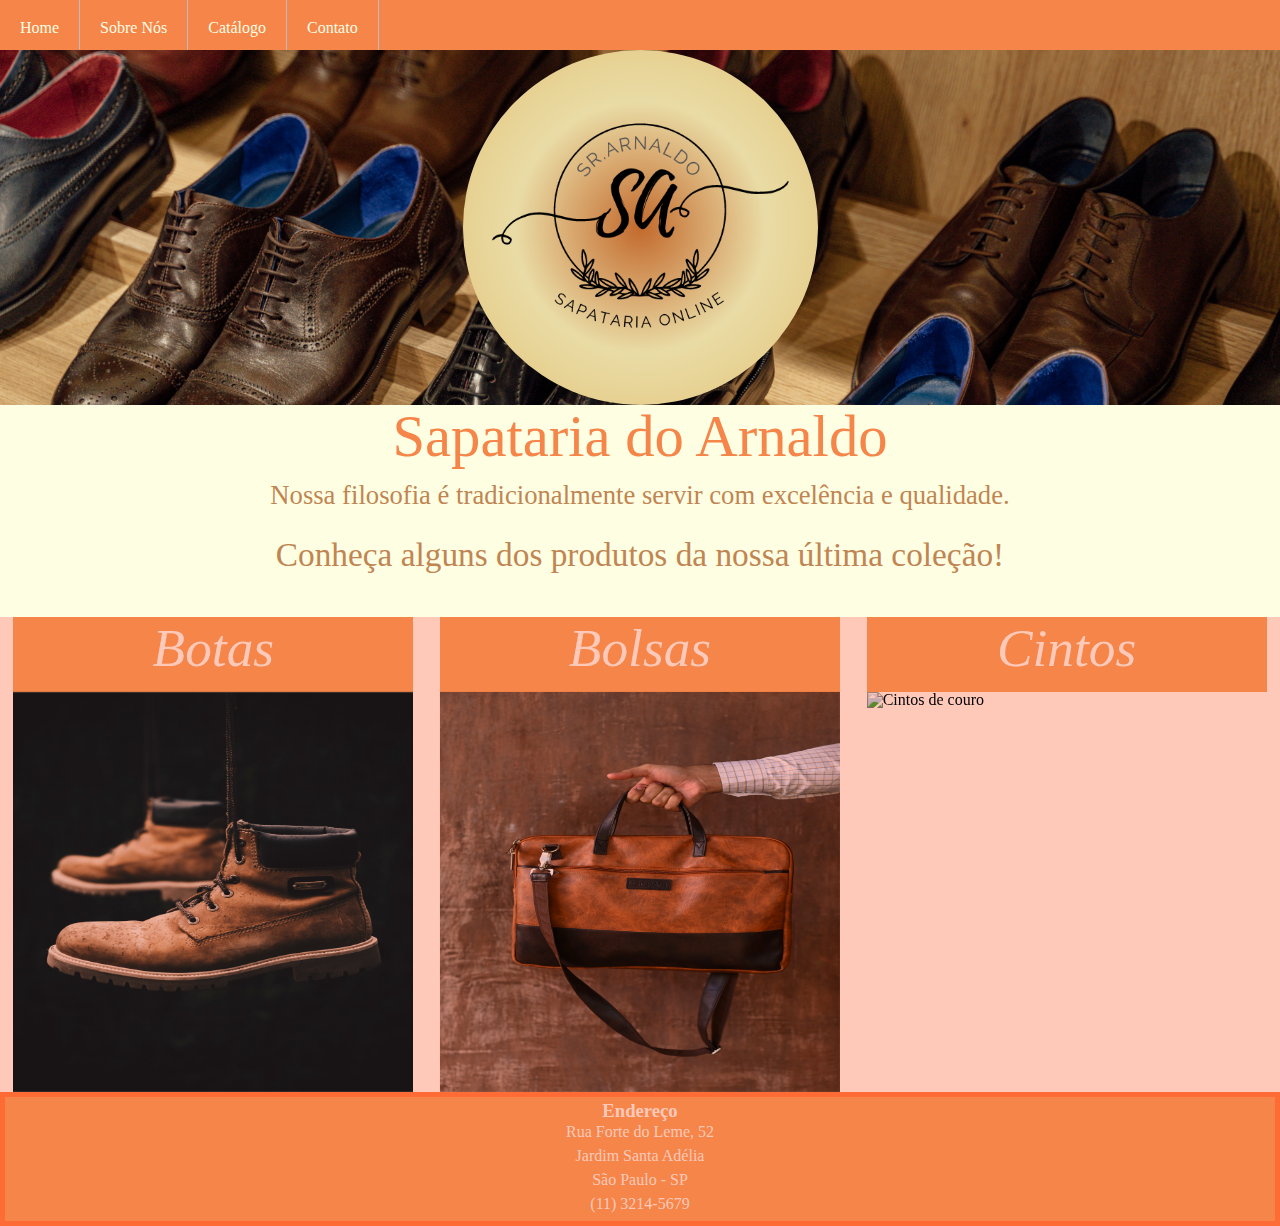
==== index.html @ 780b5985 "Merge branch 'main' into mayara" ====
<!DOCTYPE html>
<html lang="pt-br">
<head>
    <meta charset="UTF-8">
    <meta http-equiv="X-UA-Compatible" content="IE=edge">
    <meta name="viewport" content="width=device-width, initial-scale=1.0">
    <meta name="description" content="Conheça o nosso catálogo e fique encantado com os nossos produtos e artigos em couro legítimo.">
    <meta name="author" content="Mayara Procopio">
    <link rel="stylesheet" href="./css/reset.css">
    <link rel="stylesheet" href="./css/style.css">
    <title>Sapataria do Arnaldo - Catálogo</title>
</head>

<body>
  <header>
    <nav class="navbar">
        <ul>
            <li><a href="index.html">Home</a></li>
            <li><a href="sobreNos.html">Sobre Nós</a></li>
            <li><a href="catalogo.html">Catálogo</a></li>
            <li><a href="contato.html">Contato</a></li>
        </ul>
    </nav>
    <div class="logotipo">
      <img src="./img_hellen/arnaldinho.logo.png" alt="logotipo">
    </div>
    <img class="banner-header" src="pictures/sapataria.jpeg">
  </header> 

 <main class="home">
        <div class="card1">
            <h1 class="titlePrincipal">Sapataria do Arnaldo</h1>
            <h2 class="subtitleHome">Nossa filosofia é tradicionalmente servir com excelência e qualidade.</h2>
            <h3 class="textHome">Conheça alguns dos produtos da nossa última coleção!</h3>
        </div>  
       
        <div class="card2Home">
            <div>
                <h2>Botas</h2>
                <img class="imagHome" src="./pictures/bota-masculina.jpg" loading="eager" alt="Bota masculina de couro">
            </div>
            <div>
                <h2>Bolsas</h2>
                <img class="imagHome" src="./pictures/bolsaCouro.jpg" loading="eager" alt="Bolsa de couro">
            </div>
            <div>
                <h2>Cintos</h2>
                <img class="imagHome" src="./pictures/cintos.jpg" loading="eager" alt="Cintos de couro">
            </div>
        </div>
  </main>

  <footer class="footer">
    <address class="main-address">
      <h3><i class="fa-solid fa-house"></i> Endereço</h3>
      <p>Rua Forte do Leme, 52</p>
      <p>Jardim Santa Adélia</p>
      <p>São Paulo - SP</p>
      <p>(11) 3214-5679
      </p>
    </address>
  </footer>
</body>
</html>
---- css/style.css ----
:root {
  --color-principal:#f58549;
  --color-text: #ffc9b9;
  --color-2-text: #ff6b35;
  --color-3-text: #c08552;
  --background: #fefee3;
  scroll-behavior: smooth;

}
body {
  background-color: var(--background);
}



/* Menu navegação */

a:link {
  color: var(--background);
}
a:visited {
  color: var(--color-text)
}
a:hover {
  color: var(--color-text);
  transform: scale(1, 2);
}


.navbar ul {
  display: flex;
  justify-content: start;
  border: 3px var(--color-principal);
  background-color: var(--color-principal);
  position: fixed;
  top: 0;
  width: 100%;
}
nav>ul>li.catalogo:hover + div.subNav {
  display: block;
}

.navbar li {
  padding: 20px 10px;
  border-right: 1px solid #bbb;
}
.navbar a {
  text-decoration: none;
  width: 100%;
  padding: 20px 10px;
}


.subNav{
  position: absolute;
  top: 55px;
  left: 188px;
  border: 3px var(--color-principal);
  background-color: var(--color-principal);
  padding: 10px;
  list-style: none;
  display: none;
}
.subNav li {
  padding: 10px;
}
.subNav a {
  text-decoration: none;
}

/* Página Home */
.banner-header {
  width: 100%;
  height: 355px;
  object-fit: cover;
  object-position: 50% 30%;
  position: relative;
  top: 50px;
}
.logotipo{
  display: flex;
  position: absolute;
  top: 50px;
  width: 100%;
}
.logotipo>img {
  display: flex;
  justify-content: center;
  z-index: 2;
  border-radius: 50%;
  margin: auto;
  height: 355px;
}
.subtitleHome {
  padding: 15px;
  font-size: 20pt;
  color: var(--color-3-text);
  justify-content: center;
  display: flex;
}
.titlePrincipal {
  display: flex;
  margin-top: 50px;
  font-size: 44pt;
  color: var(--color-principal);
  justify-content: center;
}
.textHome {
  font-size: 25pt;
  color: var(--color-3-text);
  justify-content: center;
  display: flex;
  padding: 15px;
}
.card2Home {
  display: flex;
  flex-wrap: wrap;
  justify-content: space-around;
  margin-top: 30px;
  margin-bottom: 0px;
  background-color: var(--color-text);
}
.card2Home h2 {
  color: var(--color-text);
  background: var(--color-principal);
  justify-content: center;
  display: flex;
  height: 65px;
  line-height: -2.9;
  padding-left: 10px;
  font-size: 40pt;
  text-align: center;
  font-style: italic;
  padding: 5px;
  border: 5px solid var(--color-border-box);
}
.imagHome {
  width: 400px;
  display: flex;
  height: 400px;
  mix-blend-mode: multiply;
  justify-content: center;
  border: 5px solid var(--color-border-box);
}

/*Body Sobre Nós*/
.sobreNos{
  padding: 20px;
}
.photoArnaldo {
  width: 500px;
  height: auto;
  padding: 10px;
  background-color: var(--color-principal);
  border-radius: 50%;
}
.textSobreNos, .textSobreNos2 {
  display: flex;
  background-color: var(--color-text);
  padding: 10px; 
}
.textSobreNos{
  margin-top: 50px;
}
.onlyTextSobreNos, .onlyTextSobreNos2 {
  display: flex;
  flex-direction: column;
  justify-content: center;
  margin: 50px 50px;
  font-size: 30px;
  padding: 10px;
  color: var(--color-principal);
}

/*Página Catálogo - produtos*/

.product-shoes img, .product-bags img, .product-belts img, .product-backpacks img {
  width: 19%;
  height: 250px;
  mix-blend-mode: multiply;
  margin: 10px 5px 10px 5px;
}
.product-shoes h1, .product-bags h1, .product-backpacks h1, .product-belts h1 {
  text-align: justify;
  font-size: 28pt;
  line-height: 1.5;
  color: var(--color-text);
  font-weight: bolder;
  background-color: var(--color-principal);
  border: 5px solid var(--color-2-text);
  padding: 10px 10px 10px 20px;
}
.page-title {
  color: var(--color-principal);
  font-size: 38pt;
  font-weight: bolder;
  font-style: italic;
  text-align: center;
  line-height: 2.5;
  padding-top: 30px;
}
.page-subtitle {
  color: var(--color-3-text);
  font-size: 34pt;
  font-weight: bolder;
  font-style: normal;
  text-align: center;
  margin-bottom: 20px;
}

/* Página contato - Formulário */
.contact-section {
  width: 80%;
  margin: auto;
  display: flex;
  justify-content: space-between;
}
.contact-form {
  width: 60%;
}
.contact-form label {
  width: 100%;
  display: block;
}
.contact-form input,
.contact-form textarea,
.contact-form select,
.contact-form button {
  width: 100%;
  margin: 5px 0;
  box-sizing: border-box;
}
select {
  height: 1.4rem;
  margin: 5px 0;
}
.contact-form textarea {
  resize: none;
  height: 4rem;
}
button {
  line-height: 1.5;
  box-shadow: #c0c1c2 2px 2px 2px;
  border-radius: 2px;
  border: none;
}
.complementary-info {
  width: 30%;
}
.address-image img {
  width: 100%;
  height: 200px;
  object-fit: cover;
}
.opening-hours h3,
.main-address h3 {
  font-size: 14pt;
  font-weight: 700;
}
.main-address p {
  line-height: 1.5;
}
.links-sociais img {
  width: 30px;
}

/*footer*/
.footer {
  color: var(--color-text);
  border: 1px var(--color-principal);
  background-color: var(--color-principal);
  text-align: center;
  padding: 5px;
  border: 5px solid var(--color-2-text);
}
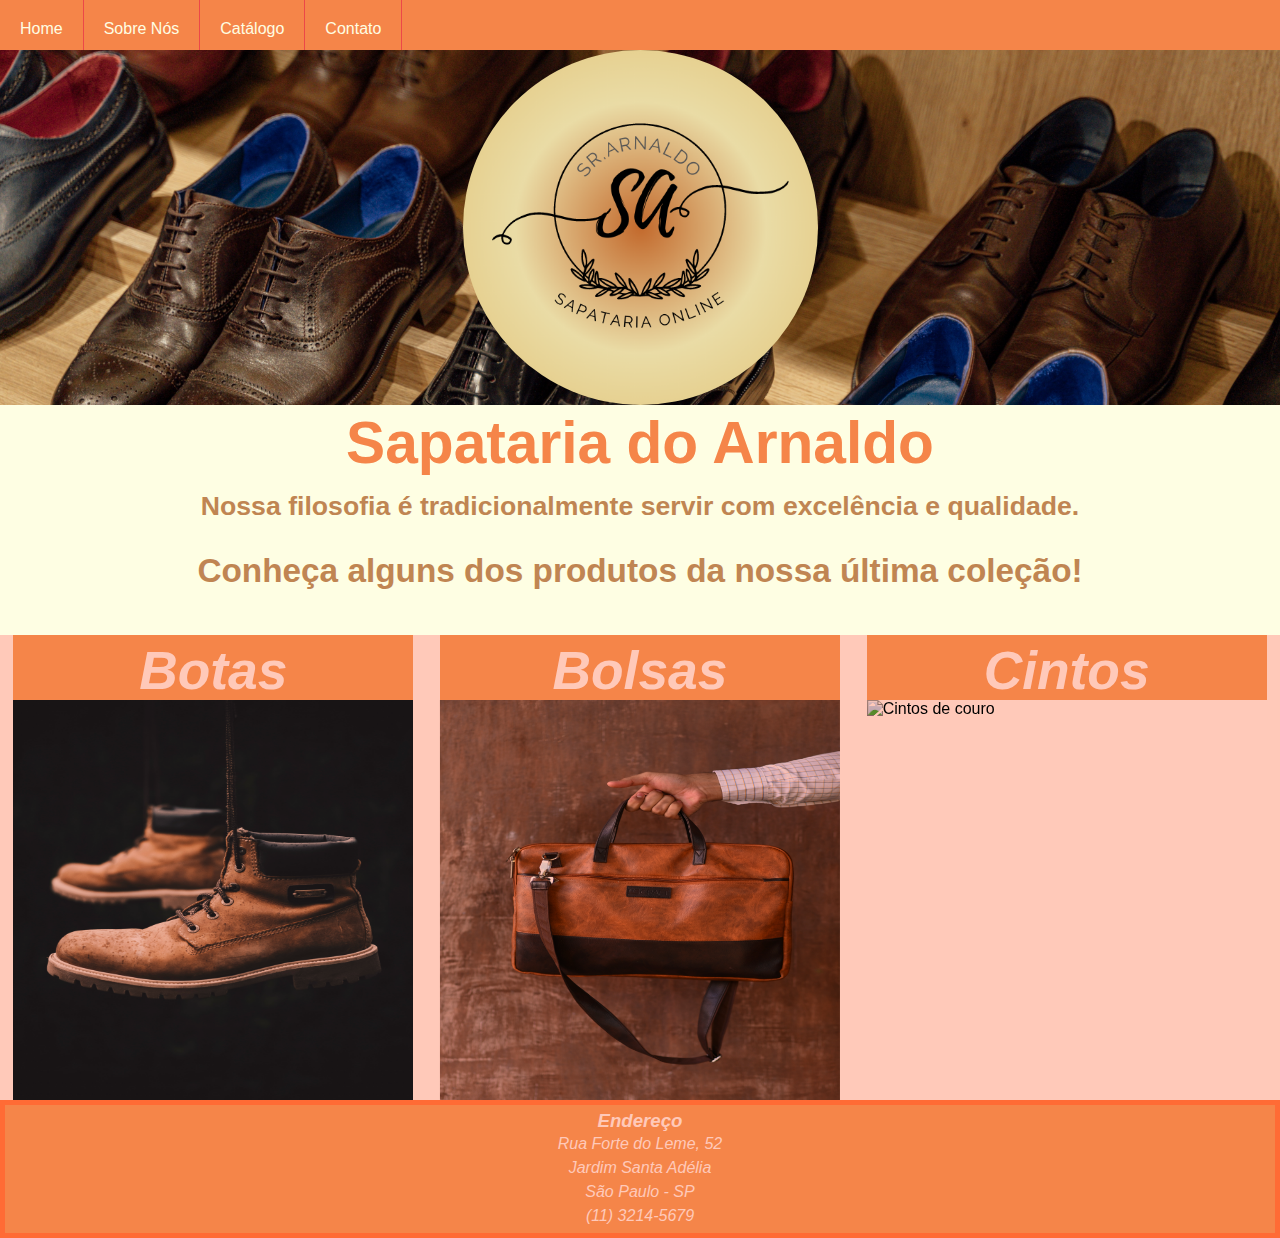
==== commit 97736925: "Merge pull request #15 from 2023-senai-sp-ford-enter/pedro" ====
--- a/index.html
+++ b/index.html
@@ -6,7 +6,7 @@
     <meta name="viewport" content="width=device-width, initial-scale=1.0">
     <meta name="description" content="Conheça o nosso catálogo e fique encantado com os nossos produtos e artigos em couro legítimo.">
     <meta name="author" content="Mayara Procopio">
-    <link rel="stylesheet" href="./css/reset.css">
+    <link rel="shortcut icon" href="https://images.vexels.com/media/users/3/146899/isolated/lists/ed3b1e0a9563f34da2abff722ba563a3-icone-de-sapato-masculino.png"     <link rel="stylesheet" href="./css/reset.css">
     <link rel="stylesheet" href="./css/style.css">
     <title>Sapataria do Arnaldo - Catálogo</title>
 </head>
--- a/css/style.css
+++ b/css/style.css
@@ -1,4 +1,3 @@
-
 
 
 :root {
@@ -39,22 +38,27 @@
   top: 0;
   width: 100%;
 }
-nav>ul>li.catalogo:hover + div.subNav {
+.subNav:hover ulgit {
   display: block;
 }
 
 .navbar li {
   padding: 20px 10px;
-  border-right: 1px solid #bbb;
+  border-right: 1px solid #ec4848;
 }
 .navbar a {
   text-decoration: none;
   width: 100%;
   padding: 20px 10px;
 }
-
-
-.subNav{
+#shopping_cart{
+  
+  list-style-image: url('sqpurple.gif')
+
+}
+
+
+.subNav>ul{
   position: absolute;
   top: 55px;
   left: 188px;
@@ -277,4 +281,382 @@
   border: 5px solid var(--color-2-text);
 }
 
-
+/*Carrinho*/
+
+:root {
+  --white: #fff;
+  --red: #ca6405;
+  --gray: #959595;
+  --blue: #ff0000;
+}
+
+* {
+  margin: 0;
+  padding: 0;
+  box-sizing: border-box;
+}
+
+body, button, input, textarea {
+  font: 400 16px "Roboto", sans-serif;
+}
+
+li {
+  list-style-type: none;
+}
+
+a {
+  text-decoration: none;
+  color: inherit;
+}
+
+button {
+  cursor: pointer;
+}
+
+
+hr {
+  width: 100%;
+}
+
+.movie-title-large {
+  /* text-align: center; */
+  font-size: 54px;
+}
+
+
+/* Main */
+.main-section {
+  padding: 40px 0 64px;
+}
+
+.container {
+  max-width: 600px;
+  margin: 0 auto;
+  padding: 0 16px
+}
+
+.section-title {
+  font-family: 'Raleway', sans-serif;
+  font-size: 32px;
+  text-align: center;
+  text-transform: uppercase;
+  margin-bottom: 24px;
+  margin-top: 24px;
+  border: double 5px #ca6405;
+}
+
+.about-movie-image {
+  float: left;
+  border-radius: 8%;
+  margin: 0 20px 10px 0;
+  width: 200px;
+  height: auto;
+}
+
+.section-description {
+  color: #777;
+}
+
+.section-description + .section-description {
+  margin-top: 16px;
+}
+
+
+/*  Footer  */
+.main-footer {
+  background: var(--red);
+  padding: 16px 0;
+}
+
+.main-footer-container {
+  display: flex;
+  align-items: center;
+  justify-content: space-between;
+}
+
+.movie-title-medium {
+  font-size: 26px;
+}
+
+.movie-title {
+  font-family: "Rock Salt", cursive;
+  color: var(--white);
+}
+
+.list-container {
+  display: flex;
+  align-items: center;
+  justify-content: space-between;
+}
+
+.footer-item + .footer-item {
+  margin-left: 16px;
+}
+
+.footer-item img {
+  width: 32px;
+  height: 32px;
+}
+
+
+
+/* MAIN */
+.schedule-item {
+  display: flex;
+  align-items: center;
+  justify-content: center;
+}
+
+.schedule-item + .schedule-item {
+  border-top: 1px solid #333;
+  margin-top: 8px;
+  padding-top: 8px;
+}
+
+.show-date {
+  width: 13%;
+}
+
+.show-city {
+  width: 28%;
+}
+
+.show-place {
+  width: 35%;
+}
+
+.buy-ticket-button {
+  width: 20%; /* Ficou faltando 4% para 100% de width: para deixar as bordas sobrando um pouco */
+}
+
+
+
+/* loja.html */
+
+/* Main */
+
+
+.products-container {
+  display: flex;
+  flex-wrap: wrap;
+  justify-content: space-between;
+  gap: 40px;
+}
+
+.movie-product {
+  display: flex;
+  flex-direction: column;
+  align-items: center;
+}
+
+.product-title {
+  font-size: 20px;
+  margin-bottom: 6px;
+}
+
+.product-image {
+  width: 240px; /* Flex wrap coloca 2 posters por linha, pq a seção tem 600px */
+  height: 144px;
+}
+
+.product-price-container {
+  margin-top: 8px;
+  width: 100%;
+  display: flex;
+  justify-content: flex-end;
+  align-items: center;
+}
+
+.product-price {
+  margin-right: 12px;
+  font-family: "Raleway", sans-serif;
+  font-weight: bold;
+}
+
+.button-hover-background {
+  background: var(--red);
+  color: var(--white);
+  border: 2px solid var(--red);
+  border-radius: 6px;
+  padding: 4px 2px;
+  font-weight: bold;
+
+  transition: 0.2s;
+}
+
+.button-hover-background:hover {
+  background: transparent;
+  color: var(--blue);
+}
+
+/* tabela carrinho de compras */
+.cart-table {
+  width: 100%;
+  border-collapse: collapse;
+}
+
+.table-head-item {
+  text-align: start;
+  border-bottom: 1px solid var(--gray);
+  padding-bottom: 6px;
+  text-transform: uppercase;
+}
+
+.second-col,
+.third-col {
+  width: 26%;
+}
+
+.cart-product td {
+  padding: 8px 0;
+}
+
+.product-identification {
+  display: flex;
+  align-items: center;
+}
+
+.cart-product-image {
+  width: 120px;
+  height: 70px;
+}
+
+.cart-product-title {
+  margin-left: 16px;
+  font-size: 18px;
+}
+
+.cart-product-price {
+  font-family: "Raleway", sans-serif;
+}
+
+.product-qtd-input {
+  width: 48px;
+  height: 34px;
+  border-radius: 6px;
+  border: 2px solid var(--blue);
+  text-align: center;
+  background: #eee;
+}
+
+.remove-product-button {
+  margin-left: 12px;
+  background: #ff0000;
+  color: var(--white);
+  padding: 10px 8px;
+  border: 0;
+  border-radius: 6px;
+
+  transition: filter 0.2s;
+}
+
+.remove-product-button:hover {
+  filter: brightness(0.8);
+}
+
+.cart-total-container {
+  border-top: 1px solid var(--gray);
+  text-align: end;
+  padding: 6px 16px 0 0;
+  font-size: 18px;
+}
+
+.cart-total-container strong {
+  margin-right: 12px;
+}
+
+.purchase-button {
+  display: flex;
+  margin: 24px auto 0;
+  background: var(--blue);
+  color: var(--white);
+  border: 0;
+  border-radius: 6px;
+  padding: 16px 20px;
+  text-transform: uppercase;
+  font-size: 20px;
+  font-weight: bold;
+
+  transition: filter 0.2s;
+}
+
+.purchase-button:hover {
+  filter: brightness(0.8);
+  background-color: green;  
+}
+
+
+
+/* Responsividade */
+@media (max-width: 584px) {
+  .movie-title-large {
+    font-size: 36px;
+  }
+
+  .schedule-item {
+    flex-wrap: wrap;
+    text-align: center;
+  }
+
+  .schedule-item + .schedule-item {
+    margin-top: 12px;
+  }
+
+  .show-date,
+  .show-place {
+    width: 32%;
+    padding: 4px;
+  }
+
+  .show-city {
+    width: 33%;
+    padding: 4px;
+  }
+
+  .buy-ticket-button {
+    width: 60%;
+    margin-top: 12px;
+    padding: 12px 2px;
+  }
+
+
+  .products-container {
+    justify-content: center;
+  }
+
+  .product-identification {
+    flex-direction: column;
+    align-items: flex-start;
+  }
+
+  .cart-product-title {
+    margin-top: 6px;
+  }
+
+  .product-qtd-input {
+    display: block;
+    margin: 0 auto;
+  }
+
+  .remove-product-button {
+    display: block;
+    margin: 8px auto 0;
+  }
+}
+
+@media (max-width: 470px) {
+  .about-movie-image {
+    width: 160px;
+  }
+
+  .main-footer-container {
+    flex-direction: column;
+  }
+
+  .movie-title-medium {
+    margin-bottom: 16px;
+  }
+}
+
+
+
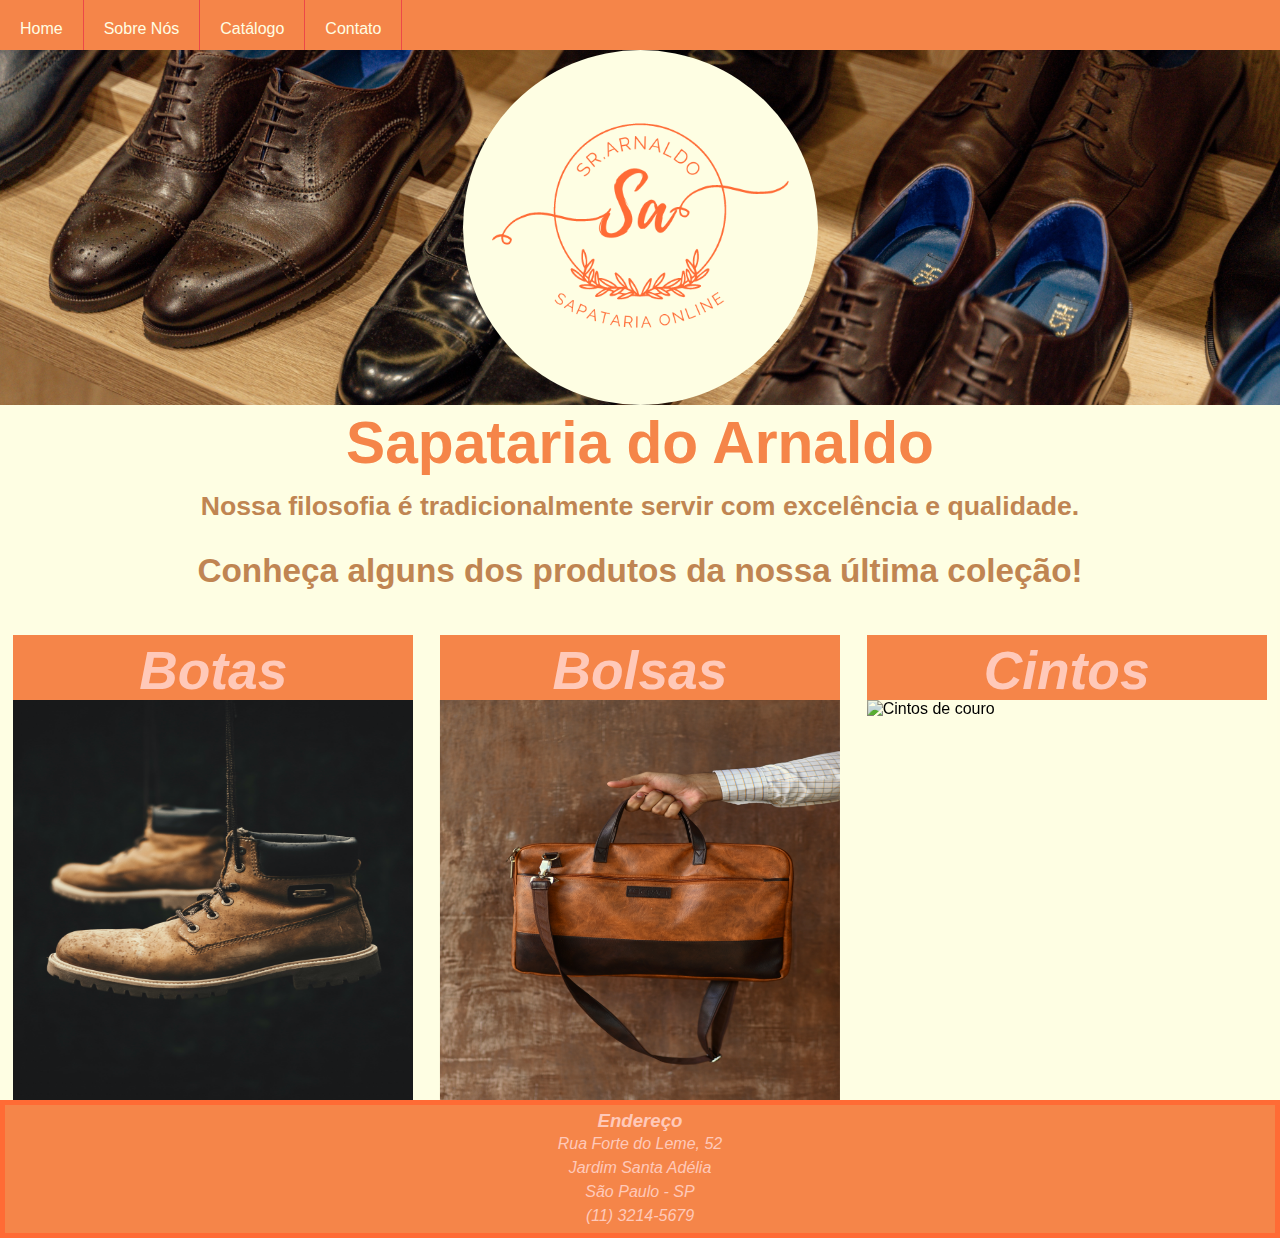
==== commit d3741341: "Merge pull request #21 from 2023-senai-sp-ford-enter/luana" ====
--- a/index.html
+++ b/index.html
@@ -22,9 +22,9 @@
         </ul>
     </nav>
     <div class="logotipo">
-      <img src="./img_hellen/arnaldinho.logo.png" alt="logotipo">
+      <img src="./pictures/logo.png" alt="logotipo">
     </div>
-    <img class="banner-header" src="pictures/sapataria.jpeg">
+    <img class="banner-header" src="./pictures/sapataria.jpeg">
   </header> 
 
  <main class="home">
--- a/css/style.css
+++ b/css/style.css
@@ -1,4 +1,3 @@
-
 
 :root {
   --color-principal:#f58549;
@@ -6,17 +5,121 @@
   --color-2-text: #ff6b35;
   --color-3-text: #c08552;
   --background: #fefee3;
+  --white: #fff;
+  --red: #ca6405;
+  --gray: #959595;
+  --blue: #ff0000;
   scroll-behavior: smooth;
-
 }
 body {
   background-color: var(--background);
 }
+* {
+  margin: 0;
+  padding: 0;
+  box-sizing: border-box;
+}
+.main-section {
+  padding: 40px 0 64px;
+}
+.container {
+  max-width: 600px;
+  margin: 0 auto;
+  padding: 0 16px
+}
+.section-title {
+  font-family: 'Raleway', sans-serif;
+  font-size: 32px;
+  text-align: center;
+  text-transform: uppercase;
+  margin-bottom: 24px;
+  margin-top: 24px;
+  border: double 5px #ca6405;
+}
+.about-movie-image {
+  float: left;
+  border-radius: 8%;
+  margin: 0 20px 10px 0;
+  width: 200px;
+  height: auto;
+}
+.section-description {
+  color: #777;
+}
+.section-description + .section-description {
+  margin-top: 16px;
+}
+/* MAIN */
+.schedule-item {
+  display: flex;
+  align-items: center;
+  justify-content: center;
+}
+.schedule-item + .schedule-item {
+  border-top: 1px solid #333;
+  margin-top: 8px;
+  padding-top: 8px;
+}
+.show-date {
+  width: 13%;
+}
+.show-city {
+  width: 28%;
+}
+.show-place {
+  width: 35%;
+}
+.buy-ticket-button {
+  width: 20%; /* Ficou faltando 4% para 100% de width: para deixar as bordas sobrando um pouco */
+}
+.products-container {
+  display: flex;
+  flex-wrap: wrap;
+  justify-content: space-between;
+  gap: 40px;
+}
+.movie-product {
+  display: flex;
+  flex-direction: column;
+  align-items: center;
+}
+.product-title {
+  font-size: 20px;
+  margin-bottom: 6px;
+}
+.product-image {
+  width: 240px; /* Flex wrap coloca 2 posters por linha, pq a seção tem 600px */
+  height: 144px;
+}
+.product-price-container {
+  margin-top: 8px;
+  width: 100%;
+  display: flex;
+  justify-content: flex-end;
+  align-items: center;
+}
+.product-price {
+  margin-right: 12px;
+  font-family: "Raleway", sans-serif;
+  font-weight: bold;
+}
+.button-hover-background {
+  background: var(--red);
+  color: var(--white);
+  border: 2px solid var(--red);
+  border-radius: 6px;
+  padding: 4px 2px;
+  font-weight: bold;
+  transition: 0.2s;
+}
+.button-hover-background:hover {
+  background: transparent;
+  color: var(--blue);
+}
 
 
 
 /* Menu navegação */
-
 a:link {
   color: var(--background);
 }
@@ -27,8 +130,6 @@
   color: var(--color-text);
   transform: scale(1, 2);
 }
-
-
 .navbar ul {
   display: flex;
   justify-content: start;
@@ -38,10 +139,9 @@
   top: 0;
   width: 100%;
 }
-.subNav:hover ulgit {
+.subNav:hover ul{
   display: block;
 }
-
 .navbar li {
   padding: 20px 10px;
   border-right: 1px solid #ec4848;
@@ -51,22 +151,15 @@
   width: 100%;
   padding: 20px 10px;
 }
-#shopping_cart{
-  
-  list-style-image: url('sqpurple.gif')
-
-}
-
-
 .subNav>ul{
   position: absolute;
   top: 55px;
-  left: 188px;
+  left: 200px;
   border: 3px var(--color-principal);
   background-color: var(--color-principal);
-  padding: 10px;
   list-style: none;
   display: none;
+  width: 105px;
 }
 .subNav li {
   padding: 10px;
@@ -74,15 +167,21 @@
 .subNav a {
   text-decoration: none;
 }
+#shopping_cart{
+  list-style-image: url('sqpurple.gif');
+  background-color: var(--color-2-text);
+}
+
 
 /* Página Home */
 .banner-header {
   width: 100%;
   height: 355px;
   object-fit: cover;
-  object-position: 50% 30%;
+  object-position: 50% 60%;
   position: relative;
   top: 50px;
+  object-fit: cover;
 }
 .logotipo{
   display: flex;
@@ -125,7 +224,7 @@
   justify-content: space-around;
   margin-top: 30px;
   margin-bottom: 0px;
-  background-color: var(--color-text);
+  /* background-color: var(--color-text); */
 }
 .card2Home h2 {
   color: var(--color-text);
@@ -150,6 +249,7 @@
   border: 5px solid var(--color-border-box);
 }
 
+
 /*Body Sobre Nós*/
 .sobreNos{
   padding: 20px;
@@ -179,8 +279,8 @@
   color: var(--color-principal);
 }
 
-/*Página Catálogo - produtos*/
-
+
+/*Página Catálogo*/
 .product-shoes img, .product-bags img, .product-belts img, .product-backpacks img {
   width: 19%;
   height: 250px;
@@ -215,95 +315,58 @@
   margin-bottom: 20px;
 }
 
-/* Página contato - Formulário */
-.contact-section {
-  width: 80%;
-  margin: auto;
-  display: flex;
-  justify-content: space-between;
-}
-.contact-form {
-  width: 60%;
-}
-.contact-form label {
-  width: 100%;
-  display: block;
-}
-.contact-form input,
-.contact-form textarea,
-.contact-form select,
-.contact-form button {
-  width: 100%;
-  margin: 5px 0;
-  box-sizing: border-box;
-}
-select {
-  height: 1.4rem;
-  margin: 5px 0;
-}
-.contact-form textarea {
-  resize: none;
-  height: 4rem;
-}
-button {
-  line-height: 1.5;
-  box-shadow: #c0c1c2 2px 2px 2px;
-  border-radius: 2px;
-  border: none;
-}
-.complementary-info {
-  width: 30%;
-}
-.address-image img {
-  width: 100%;
-  height: 200px;
-  object-fit: cover;
-}
-.opening-hours h3,
-.main-address h3 {
-  font-size: 14pt;
-  font-weight: 700;
-}
-.main-address p {
-  line-height: 1.5;
-}
-.links-sociais img {
-  width: 30px;
-}
-
-/*footer*/
-.footer {
-  color: var(--color-text);
-  border: 1px var(--color-principal);
-  background-color: var(--color-principal);
-  text-align: center;
+
+/*Página Produto*/
+.page-subtitle2{
+  color: var(--color-3-text);
+  font-size: 15pt;
+  font-weight: bolder;
+  font-style: normal;
+  text-align: left;
+  margin-bottom: 16px;
+}
+.paragrafo{
+  color: black;
+  font-size: 15pt;
+  font-weight: bolder;
+  font-style: normal;
+  text-align: left;
+  margin-bottom: 20px;
+}
+.produtoSapato{
+  display: grid;
+  grid-template-columns: 67% 33%;
+  grid-template-rows: 50% 50%;
+}
+.produtoSapato img{
+  grid-column: 1;
+  width: 100%;
+  grid-row: 1/3;
   padding: 5px;
-  border: 5px solid var(--color-2-text);
-}
-
-/*Carrinho*/
-
-:root {
-  --white: #fff;
-  --red: #ca6405;
-  --gray: #959595;
-  --blue: #ff0000;
-}
-
-* {
-  margin: 0;
-  padding: 0;
-  box-sizing: border-box;
-}
-
+}
+.descricao{
+  grid-column: 2;
+  grid-row: 2;
+  padding: 5px;
+}
+.avaliacao{
+  display: flex;
+  grid-column: 2;
+  grid-row: 1;
+  padding: 5px;
+}
+.comentario{
+  padding: 15px;
+}
+
+
+/*Página Carrinho*/
 body, button, input, textarea {
   font: 400 16px "Roboto", sans-serif;
 }
-
 li {
   list-style-type: none;
 }
-
 a {
   text-decoration: none;
   color: inherit;
@@ -312,224 +375,45 @@
 button {
   cursor: pointer;
 }
-
-
 hr {
   width: 100%;
 }
-
 .movie-title-large {
   /* text-align: center; */
   font-size: 54px;
 }
-
-
-/* Main */
-.main-section {
-  padding: 40px 0 64px;
-}
-
-.container {
-  max-width: 600px;
-  margin: 0 auto;
-  padding: 0 16px
-}
-
-.section-title {
-  font-family: 'Raleway', sans-serif;
-  font-size: 32px;
-  text-align: center;
-  text-transform: uppercase;
-  margin-bottom: 24px;
-  margin-top: 24px;
-  border: double 5px #ca6405;
-}
-
-.about-movie-image {
-  float: left;
-  border-radius: 8%;
-  margin: 0 20px 10px 0;
-  width: 200px;
-  height: auto;
-}
-
-.section-description {
-  color: #777;
-}
-
-.section-description + .section-description {
-  margin-top: 16px;
-}
-
-
-/*  Footer  */
-.main-footer {
-  background: var(--red);
-  padding: 16px 0;
-}
-
-.main-footer-container {
-  display: flex;
-  align-items: center;
-  justify-content: space-between;
-}
-
-.movie-title-medium {
-  font-size: 26px;
-}
-
-.movie-title {
-  font-family: "Rock Salt", cursive;
-  color: var(--white);
-}
-
-.list-container {
-  display: flex;
-  align-items: center;
-  justify-content: space-between;
-}
-
-.footer-item + .footer-item {
-  margin-left: 16px;
-}
-
-.footer-item img {
-  width: 32px;
-  height: 32px;
-}
-
-
-
-/* MAIN */
-.schedule-item {
-  display: flex;
-  align-items: center;
-  justify-content: center;
-}
-
-.schedule-item + .schedule-item {
-  border-top: 1px solid #333;
-  margin-top: 8px;
-  padding-top: 8px;
-}
-
-.show-date {
-  width: 13%;
-}
-
-.show-city {
-  width: 28%;
-}
-
-.show-place {
-  width: 35%;
-}
-
-.buy-ticket-button {
-  width: 20%; /* Ficou faltando 4% para 100% de width: para deixar as bordas sobrando um pouco */
-}
-
-
-
-/* loja.html */
-
-/* Main */
-
-
-.products-container {
-  display: flex;
-  flex-wrap: wrap;
-  justify-content: space-between;
-  gap: 40px;
-}
-
-.movie-product {
-  display: flex;
-  flex-direction: column;
-  align-items: center;
-}
-
-.product-title {
-  font-size: 20px;
-  margin-bottom: 6px;
-}
-
-.product-image {
-  width: 240px; /* Flex wrap coloca 2 posters por linha, pq a seção tem 600px */
-  height: 144px;
-}
-
-.product-price-container {
-  margin-top: 8px;
-  width: 100%;
-  display: flex;
-  justify-content: flex-end;
-  align-items: center;
-}
-
-.product-price {
-  margin-right: 12px;
-  font-family: "Raleway", sans-serif;
-  font-weight: bold;
-}
-
-.button-hover-background {
-  background: var(--red);
-  color: var(--white);
-  border: 2px solid var(--red);
-  border-radius: 6px;
-  padding: 4px 2px;
-  font-weight: bold;
-
-  transition: 0.2s;
-}
-
-.button-hover-background:hover {
-  background: transparent;
-  color: var(--blue);
-}
-
-/* tabela carrinho de compras */
 .cart-table {
   width: 100%;
   border-collapse: collapse;
 }
-
 .table-head-item {
   text-align: start;
   border-bottom: 1px solid var(--gray);
   padding-bottom: 6px;
   text-transform: uppercase;
 }
-
 .second-col,
 .third-col {
   width: 26%;
 }
-
 .cart-product td {
   padding: 8px 0;
 }
-
 .product-identification {
   display: flex;
   align-items: center;
 }
-
 .cart-product-image {
   width: 120px;
   height: 70px;
 }
-
 .cart-product-title {
   margin-left: 16px;
   font-size: 18px;
 }
-
 .cart-product-price {
   font-family: "Raleway", sans-serif;
 }
-
 .product-qtd-input {
   width: 48px;
   height: 34px;
@@ -538,7 +422,6 @@
   text-align: center;
   background: #eee;
 }
-
 .remove-product-button {
   margin-left: 12px;
   background: #ff0000;
@@ -549,22 +432,18 @@
 
   transition: filter 0.2s;
 }
-
 .remove-product-button:hover {
   filter: brightness(0.8);
 }
-
 .cart-total-container {
   border-top: 1px solid var(--gray);
   text-align: end;
   padding: 6px 16px 0 0;
   font-size: 18px;
 }
-
 .cart-total-container strong {
   margin-right: 12px;
 }
-
 .purchase-button {
   display: flex;
   margin: 24px auto 0;
@@ -576,15 +455,108 @@
   text-transform: uppercase;
   font-size: 20px;
   font-weight: bold;
-
   transition: filter 0.2s;
 }
-
 .purchase-button:hover {
   filter: brightness(0.8);
   background-color: green;  
 }
 
+
+/* Página contato - Formulário */
+.contact-section {
+  width: 80%;
+  margin: auto;
+  display: flex;
+  justify-content: space-between;
+}
+.contact-form {
+  width: 60%;
+}
+.contact-form label {
+  width: 100%;
+  display: block;
+}
+.contact-form input,
+.contact-form textarea,
+.contact-form select,
+.contact-form button {
+  width: 100%;
+  margin: 5px 0;
+  box-sizing: border-box;
+}
+select {
+  height: 1.4rem;
+  margin: 5px 0;
+}
+.contact-form textarea {
+  resize: none;
+  height: 4rem;
+}
+button {
+  line-height: 1.5;
+  box-shadow: #c0c1c2 2px 2px 2px;
+  border-radius: 2px;
+  border: none;
+}
+.complementary-info {
+  width: 30%;
+}
+.address-image img {
+  width: 100%;
+  height: 200px;
+  object-fit: cover;
+}
+.opening-hours h3,
+.main-address h3 {
+  font-size: 14pt;
+  font-weight: 700;
+}
+.main-address p {
+  line-height: 1.5;
+}
+.links-sociais img {
+  width: 30px;
+}
+
+
+/*footer*/
+.footer {
+  color: var(--color-text);
+  border: 1px var(--color-principal);
+  background-color: var(--color-principal);
+  text-align: center;
+  padding: 5px;
+  border: 5px solid var(--color-2-text);
+}
+.main-footer {
+  background: var(--red);
+  padding: 16px 0;
+}
+.main-footer-container {
+  display: flex;
+  align-items: center;
+  justify-content: space-between;
+}
+.movie-title-medium {
+  font-size: 26px;
+}
+.movie-title {
+  font-family: "Rock Salt", cursive;
+  color: var(--white);
+}
+.list-container {
+  display: flex;
+  align-items: center;
+  justify-content: space-between;
+}
+.footer-item + .footer-item {
+  margin-left: 16px;
+}
+.footer-item img {
+  width: 32px;
+  height: 32px;
+}
 
 
 /* Responsividade */
@@ -592,52 +564,41 @@
   .movie-title-large {
     font-size: 36px;
   }
-
   .schedule-item {
     flex-wrap: wrap;
     text-align: center;
   }
-
   .schedule-item + .schedule-item {
     margin-top: 12px;
   }
-
   .show-date,
   .show-place {
     width: 32%;
     padding: 4px;
   }
-
   .show-city {
     width: 33%;
     padding: 4px;
   }
-
   .buy-ticket-button {
     width: 60%;
     margin-top: 12px;
     padding: 12px 2px;
   }
-
-
   .products-container {
     justify-content: center;
   }
-
   .product-identification {
     flex-direction: column;
     align-items: flex-start;
   }
-
   .cart-product-title {
     margin-top: 6px;
   }
-
   .product-qtd-input {
     display: block;
     margin: 0 auto;
   }
-
   .remove-product-button {
     display: block;
     margin: 8px auto 0;
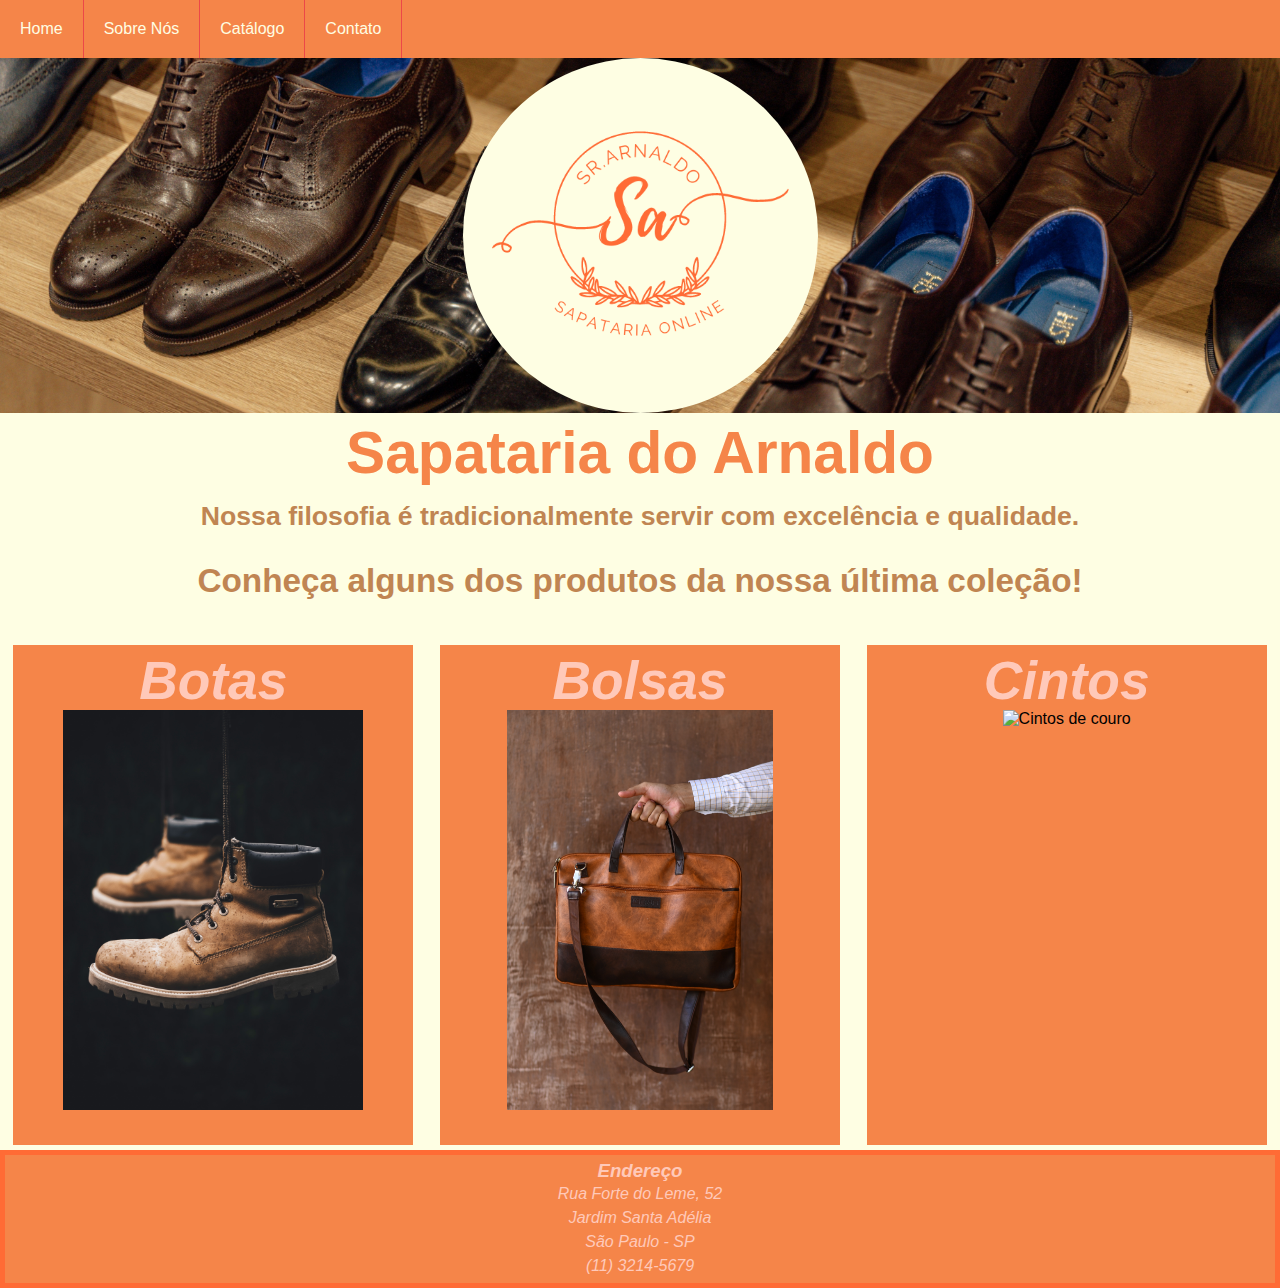
==== commit 33797227: "Tentando adicionar o slide no produto" ====
--- a/index.html
+++ b/index.html
@@ -15,16 +15,16 @@
   <header>
     <nav class="navbar">
         <ul>
-            <li><a href="index.html">Home</a></li>
-            <li><a href="sobreNos.html">Sobre Nós</a></li>
-            <li><a href="catalogo.html">Catálogo</a></li>
-            <li><a href="contato.html">Contato</a></li>
+            <li><a href="./index.html">Home</a></li>
+            <li><a href="./sobreNos.html">Sobre Nós</a></li>
+            <li><a href="./catalogo.html">Catálogo</a></li>
+            <li><a href="./contato.html">Contato</a></li>
         </ul>
     </nav>
     <div class="logotipo">
       <img src="./pictures/logo.png" alt="logotipo">
     </div>
-    <img class="banner-header" src="./pictures/sapataria.jpeg">
+    <img class="banner-header" src="./pictures/sapataria.jpeg" alt="Imagem com sapatos de couro">
   </header> 
 
  <main class="home">
--- a/css/style.css
+++ b/css/style.css
@@ -124,13 +124,15 @@
   color: var(--background);
 }
 a:visited {
-  color: var(--color-text)
+  color: var(--background)
 }
 a:hover {
-  color: var(--color-text);
-  transform: scale(1, 2);
+  color: var(---color-text);
+  transform: translateY(-10px);
+  transition: .2s;
 }
 .navbar ul {
+  list-style: none;
   display: flex;
   justify-content: start;
   border: 3px var(--color-principal);
@@ -138,6 +140,7 @@
   position: fixed;
   top: 0;
   width: 100%;
+  left: 0%;
 }
 .subNav:hover ul{
   display: block;
@@ -152,7 +155,7 @@
   padding: 20px 10px;
 }
 .subNav>ul{
-  position: absolute;
+  position: fixed;
   top: 55px;
   left: 200px;
   border: 3px var(--color-principal);
@@ -180,13 +183,13 @@
   object-fit: cover;
   object-position: 50% 60%;
   position: relative;
-  top: 50px;
+  top: 58px;
   object-fit: cover;
 }
 .logotipo{
   display: flex;
   position: absolute;
-  top: 50px;
+  top: 58px;
   width: 100%;
 }
 .logotipo>img {
@@ -206,7 +209,7 @@
 }
 .titlePrincipal {
   display: flex;
-  margin-top: 50px;
+  margin-top: 60px;
   font-size: 44pt;
   color: var(--color-principal);
   justify-content: center;
@@ -218,13 +221,21 @@
   display: flex;
   padding: 15px;
 }
+.card2Home div{
+  width: 400px;
+  height: 500px;
+  flex-direction: column;
+  justify-content: center;
+  background-color: var(--color-principal);
+  margin-bottom: 5px;
+}
 .card2Home {
   display: flex;
   flex-wrap: wrap;
   justify-content: space-around;
   margin-top: 30px;
   margin-bottom: 0px;
-  /* background-color: var(--color-text); */
+  text-align: center;
 }
 .card2Home h2 {
   color: var(--color-text);
@@ -241,12 +252,7 @@
   border: 5px solid var(--color-border-box);
 }
 .imagHome {
-  width: 400px;
-  display: flex;
   height: 400px;
-  mix-blend-mode: multiply;
-  justify-content: center;
-  border: 5px solid var(--color-border-box);
 }
 
 
@@ -284,7 +290,6 @@
 .product-shoes img, .product-bags img, .product-belts img, .product-backpacks img {
   width: 19%;
   height: 250px;
-  mix-blend-mode: multiply;
   margin: 10px 5px 10px 5px;
 }
 .product-shoes h1, .product-bags h1, .product-backpacks h1, .product-belts h1 {
@@ -335,14 +340,69 @@
 }
 .produtoSapato{
   display: grid;
-  grid-template-columns: 67% 33%;
-  grid-template-rows: 50% 50%;
-}
-.produtoSapato img{
+  grid-template-columns: 70% 30%;
+  grid-template-rows: 10% 80%;
+  padding: 10px;
+}
+
+/*Slide do produto*/
+ .navigation_bar{
+  position: absolute;
+  bottom: 100px;
+  left: 30%;
+  display: flex;
+  transform: translate(-50%);
+} 
+ input{
+  display: none;
+} 
+.manual_btn{
+  border:2px solid #834104;
+  padding: 10px;
+  border-radius: 20px;
+  cursor: pointer;
+}
+.manual_btn:not(:last-child){
+  margin-right: 40px;
+}
+.manual_btn:hover{
+  background-color: rgb(56, 24, 2);
+  transition: .4s;
+}
+.slides{
+  display: flex;
+  width:400%;
+  height:100%;
+}
+.slide{
+  width: 25%;
+  transition: 0.5s;
+}
+#radio1:checked ~.first{
+  margin-left: 0;
+}
+#radio2:checked ~.first{
+  margin-left: -25%;
+
+}#radio3:checked ~.first{
+  margin-left: -50%;
+
+}#radio4:checked ~.first{
+  margin-left: -75%;
+} 
+/*Fim do slide do produto*/
+
+
+.slider{
   grid-column: 1;
   width: 100%;
   grid-row: 1/3;
-  padding: 5px;
+  overflow: hidden;
+  justify-self: center;
+}
+.slider img {
+  width: 60%;
+  justify-self: center;
 }
 .descricao{
   grid-column: 2;
@@ -358,6 +418,33 @@
 .comentario{
   padding: 15px;
 }
+
+.tamanho{
+ display: inline-block;
+  padding: 3px;
+  margin: 1px;
+  background-color: lightgray;
+  cursor: pointer;
+  grid-column: 2;
+  grid-row: 1;
+  border: 2px solid black;
+  margin-bottom: 50px;
+  
+  
+}
+
+.cor {
+display: inline-block;
+width: 30px;
+height: 20px;
+border: 2px solid black;
+cursor: pointer;
+grid-column: 2;
+grid-row: 1;
+padding: 4px;
+margin-bottom: 50px;
+}
+
 
 
 /*Página Carrinho*/
@@ -469,6 +556,7 @@
   margin: auto;
   display: flex;
   justify-content: space-between;
+  padding: 8%;
 }
 .contact-form {
   width: 60%;
@@ -621,3 +709,4 @@
 
 
 
+
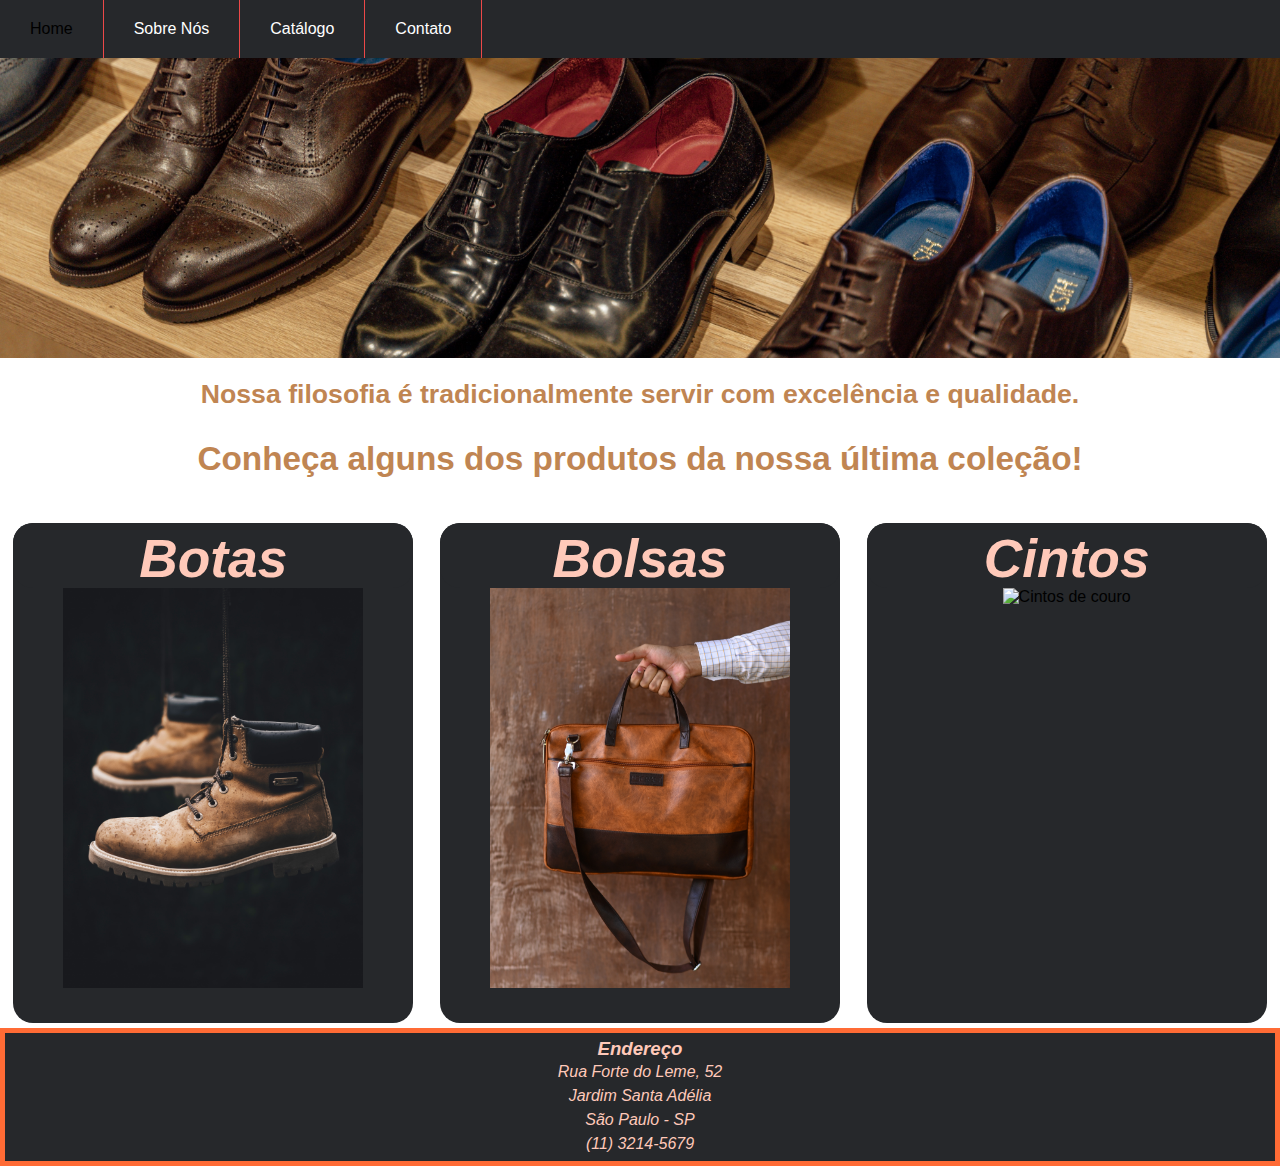
==== commit d67af957: "Tentando organizar os slides do produto e modificando a cor das páginas" ====
--- a/index.html
+++ b/index.html
@@ -21,15 +21,15 @@
             <li><a href="./contato.html">Contato</a></li>
         </ul>
     </nav>
-    <div class="logotipo">
+    <!-- <div class="logotipo">
       <img src="./pictures/logo.png" alt="logotipo">
-    </div>
+    </div> -->
     <img class="banner-header" src="./pictures/sapataria.jpeg" alt="Imagem com sapatos de couro">
   </header> 
 
  <main class="home">
         <div class="card1">
-            <h1 class="titlePrincipal">Sapataria do Arnaldo</h1>
+            <!-- <h1 class="titlePrincipal">Sapataria do Arnaldo</h1> -->
             <h2 class="subtitleHome">Nossa filosofia é tradicionalmente servir com excelência e qualidade.</h2>
             <h3 class="textHome">Conheça alguns dos produtos da nossa última coleção!</h3>
         </div>  
--- a/css/style.css
+++ b/css/style.css
@@ -1,10 +1,10 @@
 
 :root {
-  --color-principal:#f58549;
+  --color-principal:#26282B;
   --color-text: #ffc9b9;
   --color-2-text: #ff6b35;
   --color-3-text: #c08552;
-  --background: #fefee3;
+  --background: #fff;
   --white: #fff;
   --red: #ca6405;
   --gray: #959595;
@@ -146,18 +146,18 @@
   display: block;
 }
 .navbar li {
-  padding: 20px 10px;
+  padding: 20px 0;
   border-right: 1px solid #ec4848;
 }
 .navbar a {
   text-decoration: none;
   width: 100%;
-  padding: 20px 10px;
+  padding: 20px 30px;
 }
 .subNav>ul{
   position: fixed;
   top: 55px;
-  left: 200px;
+  left: 240px;
   border: 3px var(--color-principal);
   background-color: var(--color-principal);
   list-style: none;
@@ -165,10 +165,11 @@
   width: 105px;
 }
 .subNav li {
-  padding: 10px;
+  padding: 4px;
 }
 .subNav a {
   text-decoration: none;
+  padding: 20px;
 }
 #shopping_cart{
   list-style-image: url('sqpurple.gif');
@@ -179,7 +180,7 @@
 /* Página Home */
 .banner-header {
   width: 100%;
-  height: 355px;
+  height: 300px;
   object-fit: cover;
   object-position: 50% 60%;
   position: relative;
@@ -202,6 +203,7 @@
 }
 .subtitleHome {
   padding: 15px;
+  margin-top: 60px;
   font-size: 20pt;
   color: var(--color-3-text);
   justify-content: center;
@@ -228,6 +230,10 @@
   justify-content: center;
   background-color: var(--color-principal);
   margin-bottom: 5px;
+  border-radius: 20px;
+}
+.card2Home h2 {
+  border-radius: 20px;
 }
 .card2Home {
   display: flex;
@@ -253,12 +259,17 @@
 }
 .imagHome {
   height: 400px;
+  width: 300px;
+  object-fit: cover;
 }
 
 
 /*Body Sobre Nós*/
 .sobreNos{
   padding: 20px;
+}
+.sobreNos img{
+  object-fit: cover;
 }
 .photoArnaldo {
   width: 500px;
@@ -269,7 +280,7 @@
 }
 .textSobreNos, .textSobreNos2 {
   display: flex;
-  background-color: var(--color-text);
+  /* background-color: var(--color-text); */
   padding: 10px; 
 }
 .textSobreNos{
@@ -372,7 +383,7 @@
 .slides{
   display: flex;
   width:400%;
-  height:100%;
+  height:90%;
 }
 .slide{
   width: 25%;
@@ -382,13 +393,13 @@
   margin-left: 0;
 }
 #radio2:checked ~.first{
-  margin-left: -25%;
+  margin-right: 25%;
 
 }#radio3:checked ~.first{
-  margin-left: -50%;
+  margin-right: 50%;
 
 }#radio4:checked ~.first{
-  margin-left: -75%;
+  margin-right: 100%;
 } 
 /*Fim do slide do produto*/
 
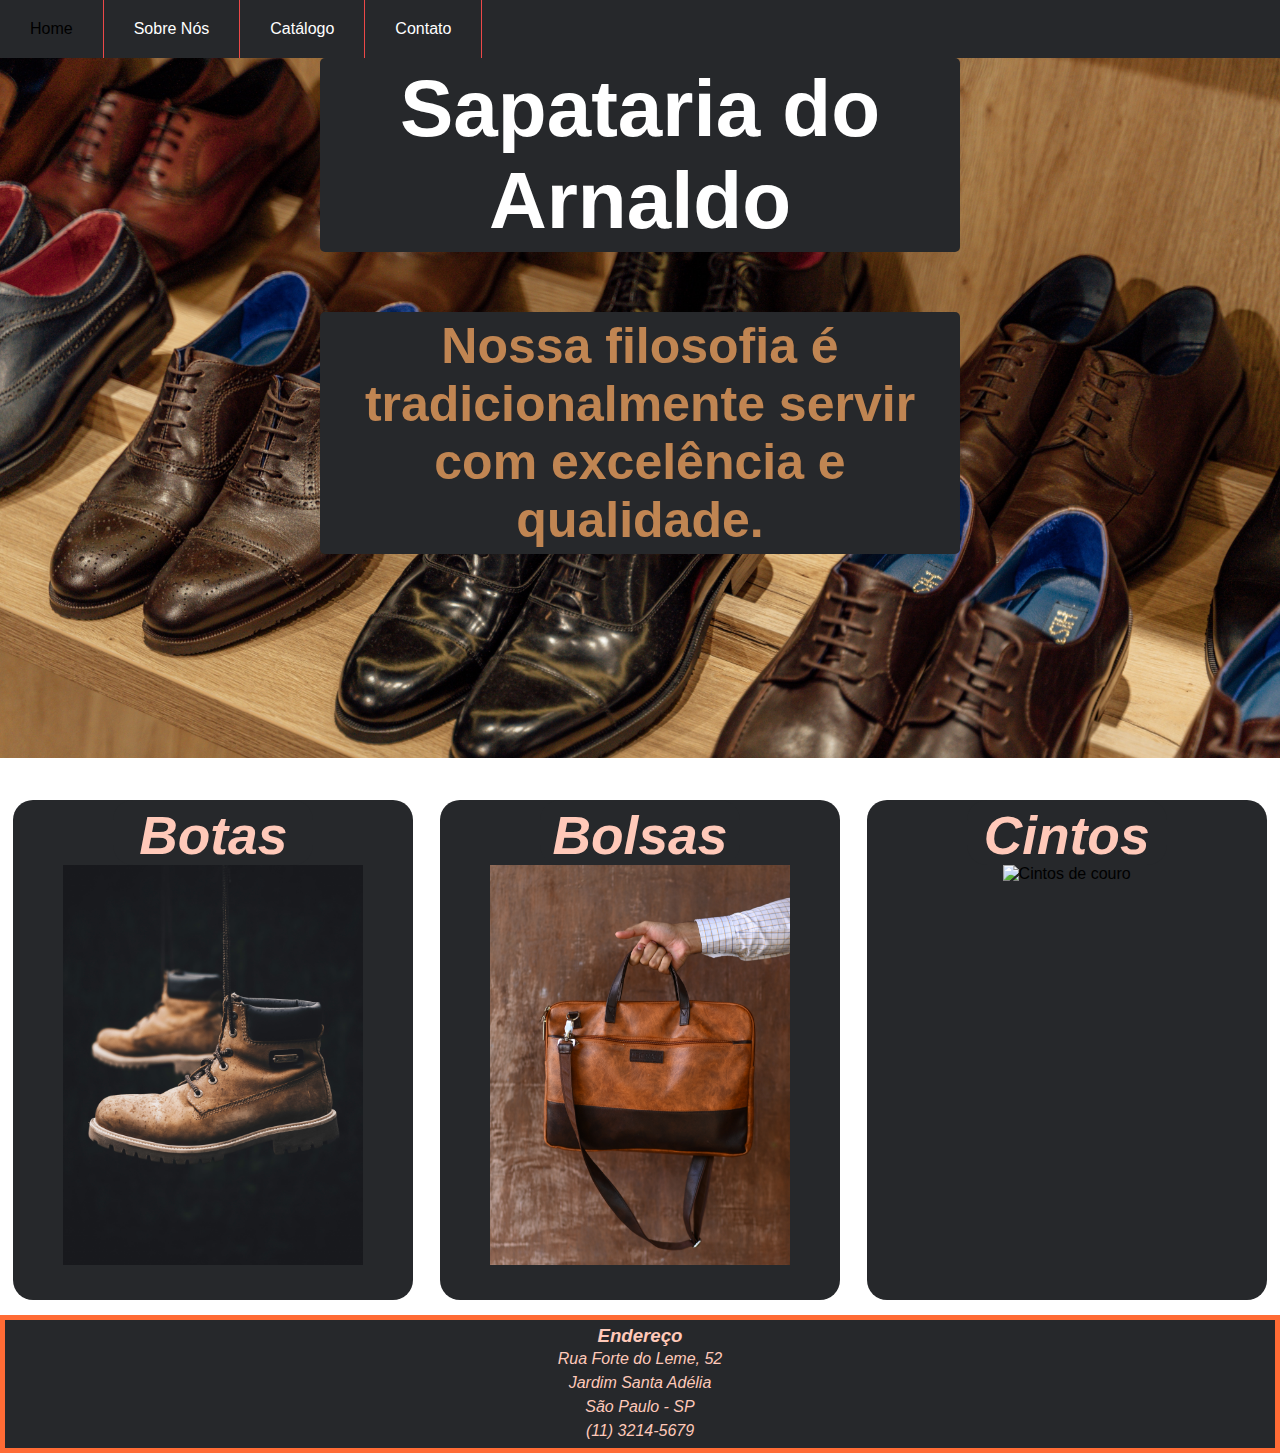
==== commit 8a6128b9: "Testando novas cores e nova estilização da página Home" ====
--- a/index.html
+++ b/index.html
@@ -24,14 +24,18 @@
     <!-- <div class="logotipo">
       <img src="./pictures/logo.png" alt="logotipo">
     </div> -->
-    <img class="banner-header" src="./pictures/sapataria.jpeg" alt="Imagem com sapatos de couro">
+    <!-- <img class="banner-header" src="./pictures/sapataria.jpeg" alt="Imagem com sapatos de couro"> -->
   </header> 
 
- <main class="home">
+  <main class="home">
+    <div class="banner-header">
+      <h1>Sapataria do Arnaldo</h1>
+      <h2 class="subtitleHome">Nossa filosofia é tradicionalmente servir com excelência e qualidade.</h2>
+    </div>
         <div class="card1">
             <!-- <h1 class="titlePrincipal">Sapataria do Arnaldo</h1> -->
-            <h2 class="subtitleHome">Nossa filosofia é tradicionalmente servir com excelência e qualidade.</h2>
-            <h3 class="textHome">Conheça alguns dos produtos da nossa última coleção!</h3>
+            <!-- <h2 class="subtitleHome">Nossa filosofia é tradicionalmente servir com excelência e qualidade.</h2>
+            <h3 class="textHome">Conheça alguns dos produtos da nossa última coleção!</h3> -->
         </div>  
        
         <div class="card2Home">
--- a/css/style.css
+++ b/css/style.css
@@ -179,13 +179,34 @@
 
 /* Página Home */
 .banner-header {
-  width: 100%;
-  height: 300px;
-  object-fit: cover;
-  object-position: 50% 60%;
+  background-image: url(./sapataria.jpeg);
+  width: 100%;
+  height: 700px;
+  /* object-position: 50% 60%; */
   position: relative;
   top: 58px;
-  object-fit: cover;
+  text-align: center;
+  background-size: cover;
+  justify-content: center;
+}
+.banner-header h1, h2{
+  background-color: var(--color-principal);
+  color: var(--background);
+  width: 50%;
+  display: flex;
+  justify-content: center;
+  margin: auto;
+ 
+}
+.banner-header h1{
+  font-size: 80px;
+  border-radius: 5px;
+  padding: 5px;
+}
+.banner-header h2{
+  font-size: 50px;
+  border-radius: 5px;
+  padding: 5px;
 }
 .logotipo{
   display: flex;
@@ -239,8 +260,8 @@
   display: flex;
   flex-wrap: wrap;
   justify-content: space-around;
-  margin-top: 30px;
-  margin-bottom: 0px;
+  margin-top: 100px;
+  margin-bottom: 10px;
   text-align: center;
 }
 .card2Home h2 {
@@ -327,8 +348,9 @@
   font-size: 34pt;
   font-weight: bolder;
   font-style: normal;
-  text-align: center;
-  margin-bottom: 20px;
+  margin-bottom: 30px;
+  margin-top: 100px;
+  display: flex;
 }
 
 
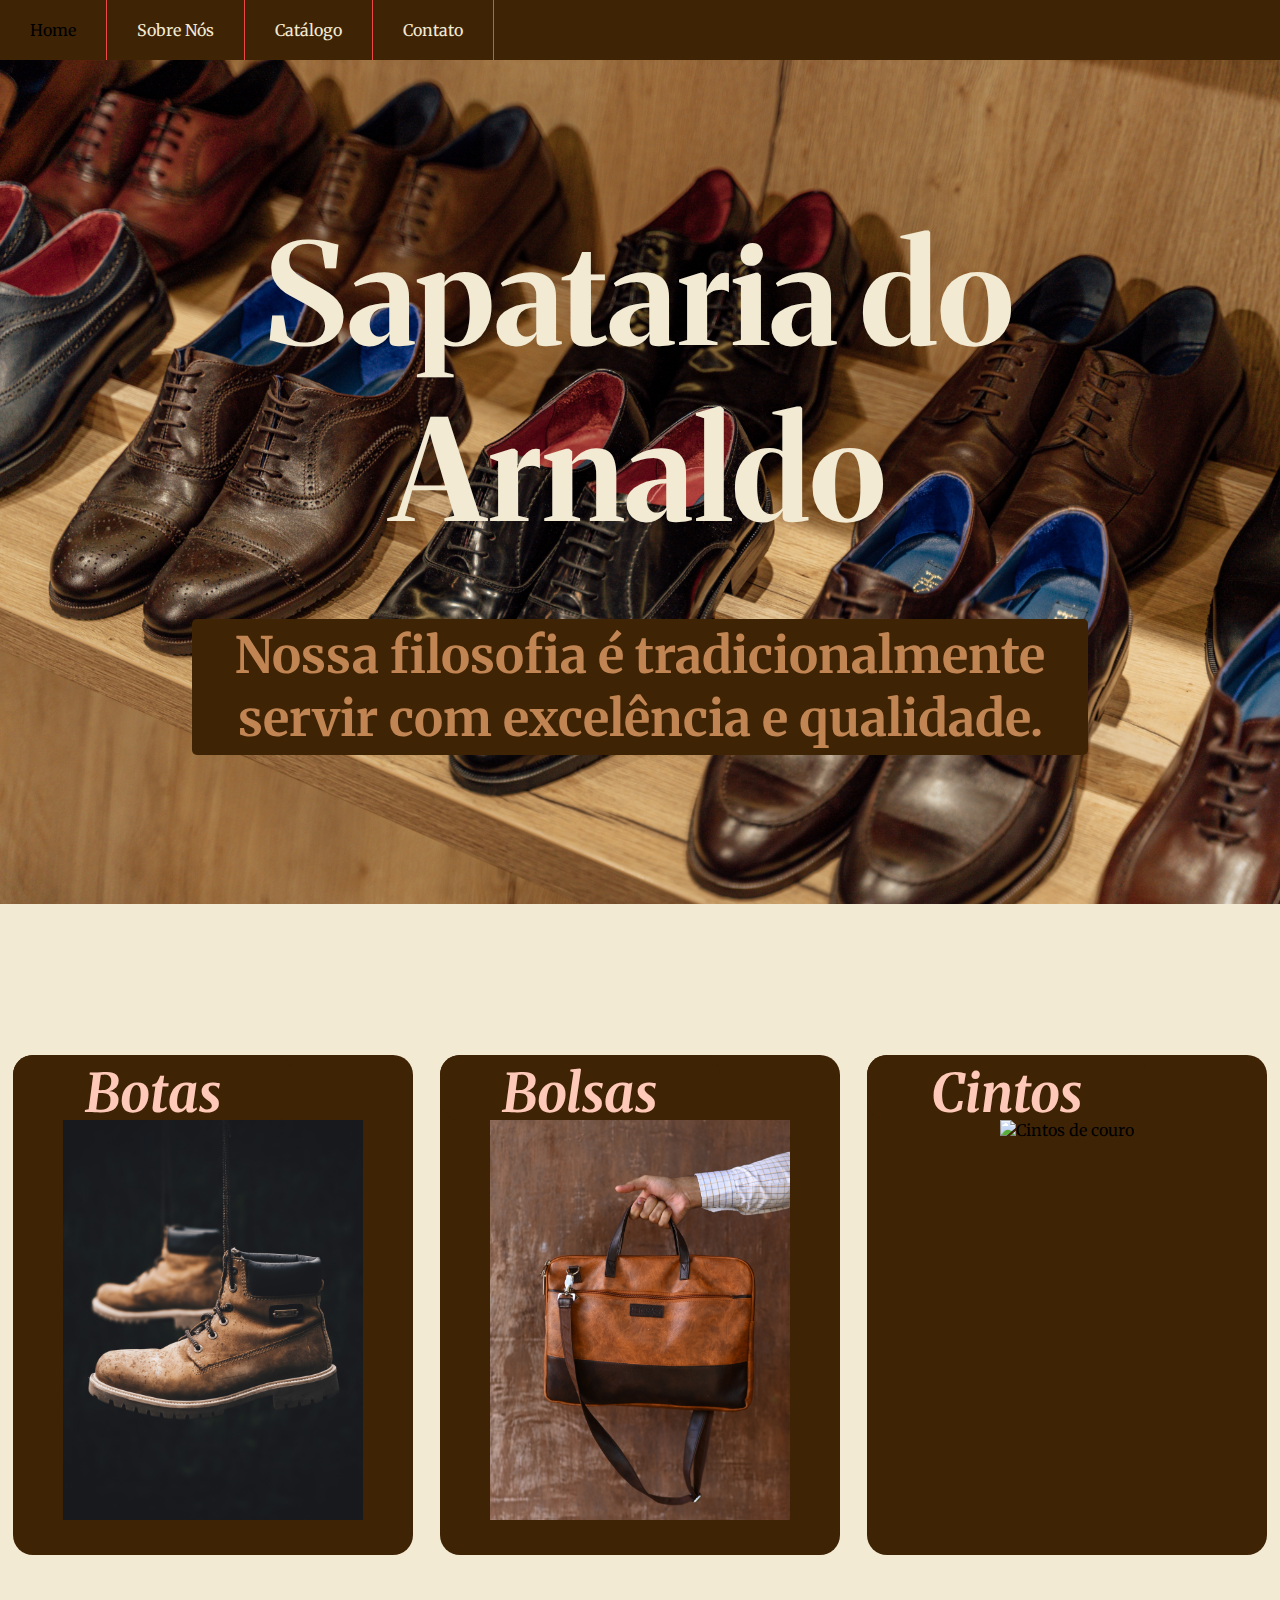
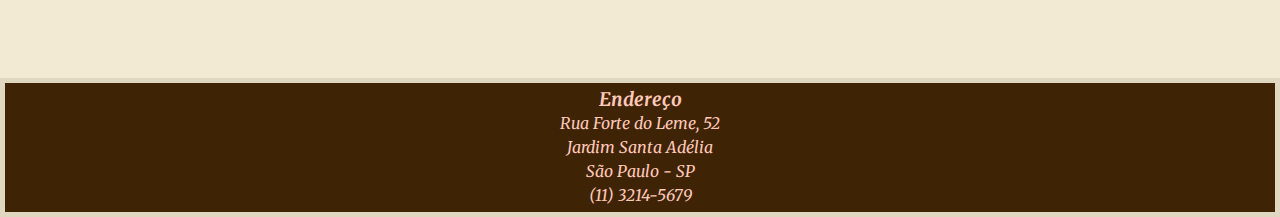
==== commit 7dc6728a: "Alterando a página index" ====
--- a/index.html
+++ b/index.html
@@ -21,22 +21,16 @@
             <li><a href="./contato.html">Contato</a></li>
         </ul>
     </nav>
-    <!-- <div class="logotipo">
-      <img src="./pictures/logo.png" alt="logotipo">
-    </div> -->
-    <!-- <img class="banner-header" src="./pictures/sapataria.jpeg" alt="Imagem com sapatos de couro"> -->
   </header> 
 
   <main class="home">
     <div class="banner-header">
-      <h1>Sapataria do Arnaldo</h1>
-      <h2 class="subtitleHome">Nossa filosofia é tradicionalmente servir com excelência e qualidade.</h2>
+      <div class="textBanner-header">
+        <h1>Sapataria do Arnaldo</h1>
+        <h2 class="subtitleHome">Nossa filosofia é tradicionalmente servir com excelência e qualidade.</h2>
+      </div>
     </div>
-        <div class="card1">
-            <!-- <h1 class="titlePrincipal">Sapataria do Arnaldo</h1> -->
-            <!-- <h2 class="subtitleHome">Nossa filosofia é tradicionalmente servir com excelência e qualidade.</h2>
-            <h3 class="textHome">Conheça alguns dos produtos da nossa última coleção!</h3> -->
-        </div>  
+        
        
         <div class="card2Home">
             <div>
--- a/css/style.css
+++ b/css/style.css
@@ -1,15 +1,17 @@
+@import url('https://fonts.googleapis.com/css2?family=Merriweather:wght@400;700&display=swap');
 
 :root {
-  --color-principal:#26282B;
+  --color-principal: #3F2305;
   --color-text: #ffc9b9;
-  --color-2-text: #ff6b35;
+  --color-2-text: #DFD7BF;
   --color-3-text: #c08552;
-  --background: #fff;
+  --background: #F2EAD3;
   --white: #fff;
   --red: #ca6405;
   --gray: #959595;
   --blue: #ff0000;
   scroll-behavior: smooth;
+  font-family: 'Merriweather', sans-serif;
 }
 body {
   background-color: var(--background);
@@ -28,7 +30,6 @@
   padding: 0 16px
 }
 .section-title {
-  font-family: 'Raleway', sans-serif;
   font-size: 32px;
   text-align: center;
   text-transform: uppercase;
@@ -138,6 +139,7 @@
   border: 3px var(--color-principal);
   background-color: var(--color-principal);
   position: fixed;
+  z-index: 2;
   top: 0;
   width: 100%;
   left: 0%;
@@ -181,27 +183,30 @@
 .banner-header {
   background-image: url(./sapataria.jpeg);
   width: 100%;
-  height: 700px;
-  /* object-position: 50% 60%; */
+  height: 94vh;
   position: relative;
   top: 58px;
   text-align: center;
   background-size: cover;
   justify-content: center;
+  display: flex;
 }
 .banner-header h1, h2{
+  color: var(--background);
+  width: 70%;
+}
+.banner-header h2{
   background-color: var(--color-principal);
-  color: var(--background);
-  width: 50%;
-  display: flex;
-  justify-content: center;
-  margin: auto;
- 
+  border-radius: 15px;
+}
+.banner-header div {
+  display: flex;
+  justify-content: center;
+  flex-direction: column;
+  align-items: center;
 }
 .banner-header h1{
-  font-size: 80px;
-  border-radius: 5px;
-  padding: 5px;
+  font-size: 140px;
 }
 .banner-header h2{
   font-size: 50px;
@@ -262,7 +267,9 @@
   justify-content: space-around;
   margin-top: 100px;
   margin-bottom: 10px;
+  align-content: center;
   text-align: center;
+  height: calc(100vh - 58px - 120px) ;
 }
 .card2Home h2 {
   color: var(--color-text);
@@ -482,7 +489,7 @@
 
 /*Página Carrinho*/
 body, button, input, textarea {
-  font: 400 16px "Roboto", sans-serif;
+  font: 400 16px
 }
 li {
   list-style-type: none;
